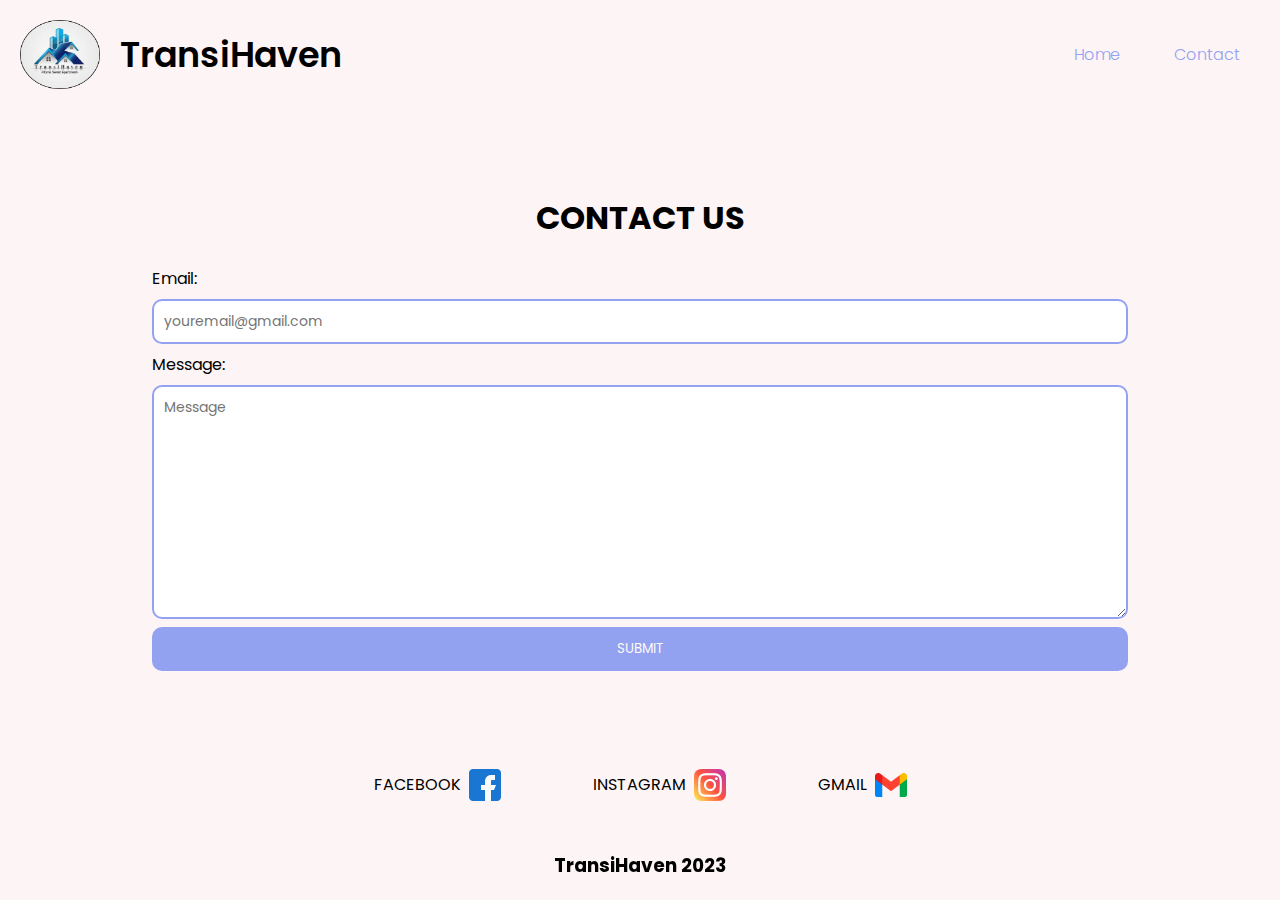
==== contact.html @ 1ee8f780 "Add files via upload" ====
<!DOCTYPE html>
<html lang="en">
<head>
    <meta charset="UTF-8">
    <meta name="viewport" content="width=device-width, initial-scale=1.0">
    <title>Contact TransiHaven</title>
    <link rel="stylesheet" href="contact.css">
</head>
<body>
    <header>
        <div class="container">
            <div class="logo">
                <img src="Tlogo.png" alt="">
                <a class="title">TransiHaven</a>
            </div>

            <ul class="navbar-text">
                <li><a href="index.html">Home</a></li>
                <li><a href="#contact">Contact</a></li>
            </ul>
        </div>
    </header>
    <main>
        <h1>CONTACT US</h1>
        <form>
            <label for="Email">Email:</label>
            <input type="email" placeholder="youremail@gmail.com" required>
            <label for="Email">Message:</label>
            <textarea type="email" placeholder="Message" rows="10" required></textarea>
            <button type="submit">SUBMIT</button>
        </form>
        <div class="socials">
            <div class="links">
                <a href="#">FACEBOOK <img src="facebook.png"></a>
                <a href="#">INSTAGRAM <img src="instagram.png"></a>
                <a href="#">GMAIL <img src="gmail.png"></a>
            </div>
        </div>
    </main>
    <footer>
        <h3>TransiHaven 2023</h3>
    </footer>
</body>
</html>
---- contact.css ----
@import url('https://fonts.googleapis.com/css2?family=Libre+Baskerville&family=Poppins:wght@100;200;300;400;500;600;700;800;900&display=swap');

*{
margin: 0;
padding: 0;
box-sizing: border-box;
font-family: 'Poppins', sans-serif;  
}
header{
padding-top: 20px;
padding-bottom: 20px;
}
body{
background-color: #FDF4F5;
display: grid;
height: 100vh;
}
main{
margin-top: 40px;
}
.image img{
width: 80px;
}
.logo img{
width: 80px;
}
.logo{
display: flex;
align-items: center;
margin-left: 20px;
gap: 20px;
}
.container{
display: flex;
align-items: center;
}
.navbar-text li{
list-style: none;
}
.navbar-text li a{
text-decoration: none;
font-weight: 350;
transition: 0.7s ease;
color: #93A1F1;
border-radius: 10px;
}
.navbar-text li a{
padding: 10px 20px;
}
.navbar-text li a:hover{
background-color: #9D76C1;
border-radius: 10px;
}
.navbar-text li a:hover{
color: #FAF9F6;
}
.navbar-text {
margin-left: auto;
margin-right: 20px;
display: flex;
gap: 14px; 
}
a{
text-decoration: none;
color: inherit;
}
.logo a{
font-weight: 600;
}
.title{
font-weight: 700;
font-family: 'Poppins', sans-serif; 
font-size: 35px;
}
form{
    display: grid;
    padding: 24px;
    width: 80%;
    margin: auto;
    gap: 8px;
}
label{
    width: 100%;
}
form input, form textarea{
    padding: 10px;
    font-size: 14px;
    color: #93A1F1;
    display: block;
    border-radius: 10px;
    border: 2px solid #93A1F1;
    width: 100%;
}
form button{
    padding: 10px;
    border-radius: 10px;
    border: 2px solid #93A1F1;
    background-color: #93A1F1;
    width: 100%;
    color: #FAF9F6;
}
main{
    width: 100%;
}
main h1{
    text-align: center;
}
.socials{
    display: grid;
    justify-content: center;
    margin-top: 4rem;
    align-items: center;
    width: 100%;
}
.socials .links{
    display: flex;
    justify-content: space-around;
    align-items: center;
    gap: 4rem;
}
.socials a{
    display: flex;
    align-items: center;
    transition: 0.7s ease;
    border-radius: 14px;
    padding: 10px 14px;
    gap: 8px;
}
.socials a:hover{
    background: #93A1F1;
}
.socials img{
    width: 32px;
    height: 32px;
}
footer h3{
    position: fixed;
    text-align: center;
    padding: 20px;
    width: 100%;
    bottom: 0px;
}
@media screen and (max-width:480px){
header{
display: grid;
margin: 0px;
padding-top: 0px;
}
.navbar-text{
display: grid;
}
.container{
display: grid;
box-shadow: 1px 1px 2px 1px rgb(240, 232, 232);
}
.navbar-text{
width: 100%;
margin-top: 20px;
padding: 10px;
}
.navbar-text li a{
width: 100%;
margin: 0%;
padding: 10px;
text-align: center;
display: grid;
}
.home-container{
display: grid;
}
.home-container .home2 img{
width: 100%;
height: auto;
margin: auto;
margin-top: 20px;
}
.home1 h1{
text-align: center;
font-size: 40px;
}
.download{
display: grid;
gap: 10px;
}
.download div{
display: flex;
align-items: center;
text-align: center;
}
.contact form{
margin: auto;
width: 90%;
margin-top: 25px;
}
form{
width: 90%;
margin: auto;
}
.about p{
width: 75%;
}
.home1{
margin: 0px;
}
.home2{
margin: 0px;
}
.home1 span{
white-space: pre;
font-size: 45px;
}
main{
margin-top: 0px;
}
.logo{
padding: 20px 0px;
}
.divider{
margin-top: 20px;
}
footer h3{
position: static;
text-align: center;
}
.socials .links{
display: grid;
justify-content: center;
text-align: center;
gap: 10px;
}
.socials{
margin-top: 0px;
}
.socials a{
justify-content: center;
}
footer h3{
padding: 20px;
margin-top: 20px;
}
}
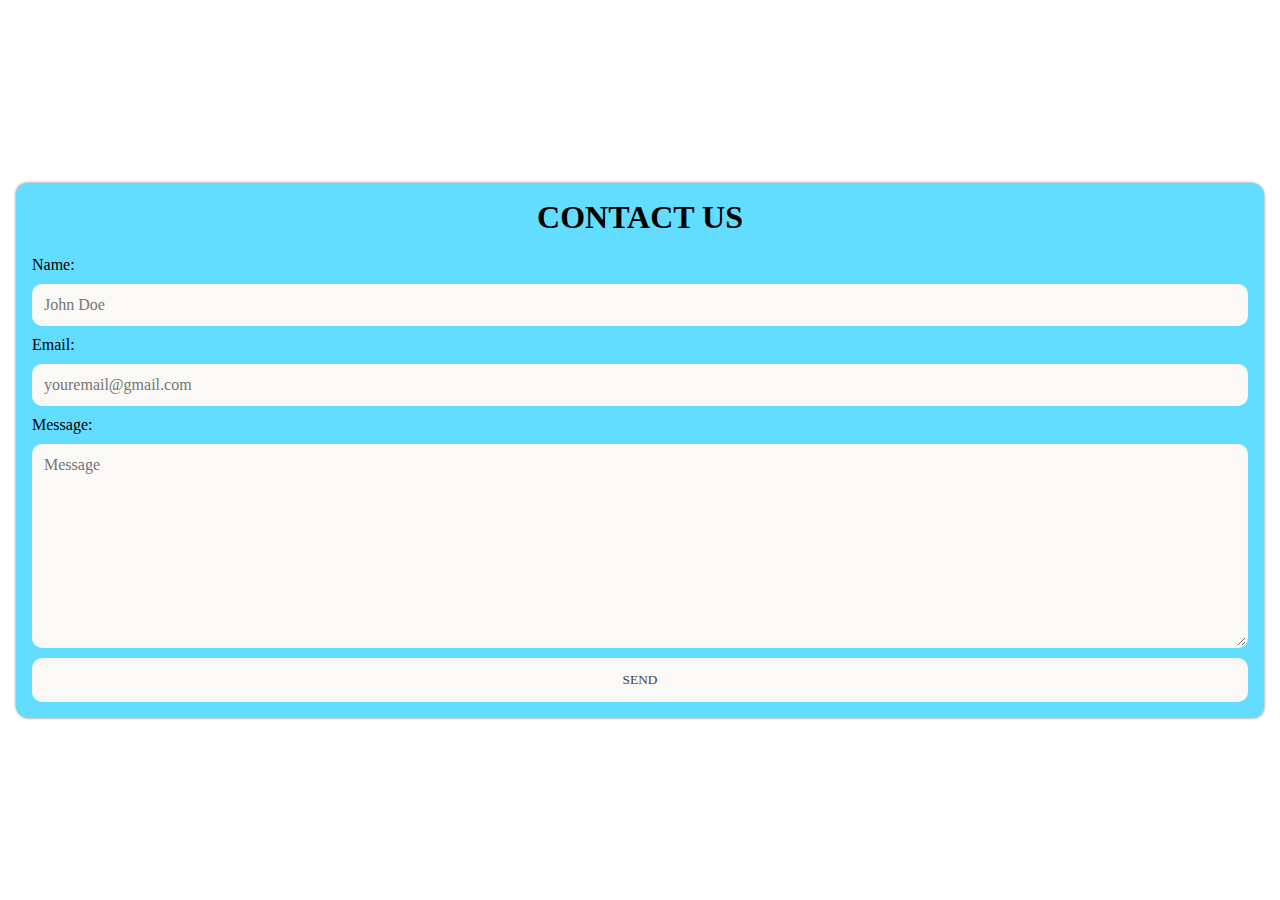
==== commit b342c926: "Add files via upload" ====
--- a/contact.html
+++ b/contact.html
@@ -1,44 +1,76 @@
-<!DOCTYPE html>
-<html lang="en">
-<head>
-    <meta charset="UTF-8">
-    <meta name="viewport" content="width=device-width, initial-scale=1.0">
-    <title>Contact TransiHaven</title>
-    <link rel="stylesheet" href="contact.css">
-</head>
-<body>
-    <header>
-        <div class="container">
-            <div class="logo">
-                <img src="Tlogo.png" alt="">
-                <a class="title">TransiHaven</a>
-            </div>
-
-            <ul class="navbar-text">
-                <li><a href="index.html">Home</a></li>
-                <li><a href="#contact">Contact</a></li>
-            </ul>
-        </div>
-    </header>
-    <main>
-        <h1>CONTACT US</h1>
-        <form>
-            <label for="Email">Email:</label>
-            <input type="email" placeholder="youremail@gmail.com" required>
-            <label for="Email">Message:</label>
-            <textarea type="email" placeholder="Message" rows="10" required></textarea>
-            <button type="submit">SUBMIT</button>
-        </form>
-        <div class="socials">
-            <div class="links">
-                <a href="#">FACEBOOK <img src="facebook.png"></a>
-                <a href="#">INSTAGRAM <img src="instagram.png"></a>
-                <a href="#">GMAIL <img src="gmail.png"></a>
-            </div>
-        </div>
-    </main>
-    <footer>
-        <h3>TransiHaven 2023</h3>
-    </footer>
-</body>
+<!DOCTYPE html>
+<html lang="en">
+<head>
+    <meta charset="UTF-8">
+    <meta name="viewport" content="width=device-width, initial-scale=1.0">
+    <style>
+        @font-face{
+            font-family: Alice;
+            src: url("alice.ttf");
+            font-display: swap;
+        }
+        *{
+            box-sizing: border-box;
+            font-family: Alice;
+            padding: 0px;
+            margin: 0px;
+        }
+        html{
+            height: 100%;
+            padding: 0px;
+            margin: 0px;
+        }
+        body{
+            height: 100%;
+            display: grid;
+            align-items: center;
+            padding: 0em 1em 0em 1em;
+            margin: 0px;
+        }
+        h1{
+            text-align: center;
+            padding-bottom: 10px;
+            text-transform: uppercase;
+        }
+        form{
+            display: grid;
+            padding: 1em;
+            box-shadow: 1px 1px 2px silver, -1px -1px 2px silver;
+            border-radius: 12px;
+            background: #63DDFF;
+            gap: 10px;
+        }
+        form input, form textarea{
+            padding: 10px;
+            color: #444445;
+            font-size: 16px;
+            background: #FAF9F6;
+            border-radius: 10px;
+            outline: none;
+            border: 2px solid #FAF9F6;
+        }
+        form button{
+            padding: 14px;
+            outline: none;
+            color: #444445;
+            text-transform: uppercase;
+            border-radius: 10px;
+            background: #FAF9F6;
+            border: none;
+        }
+    </style>
+</head>
+<body>
+    <form action="https://formsubmit.co/oshiwaplay@gmail.com" method="post">
+        <h1>Contact Us</h1>
+        <label for="Name">Name:</label>
+        <input type="text" placeholder="John Doe" required="required">
+        <label for="Email">Email:</label>
+        <input type="email" placeholder="youremail@gmail.com" required="required">
+        <label for="Message">Message:</label>
+        <textarea placeholder="Message" rows="10" required="required"></textarea>
+        <input type="hidden" name="_captcha" value="false">
+        <button type="submit">SEND</button>
+    </form>
+</body>
 </html>